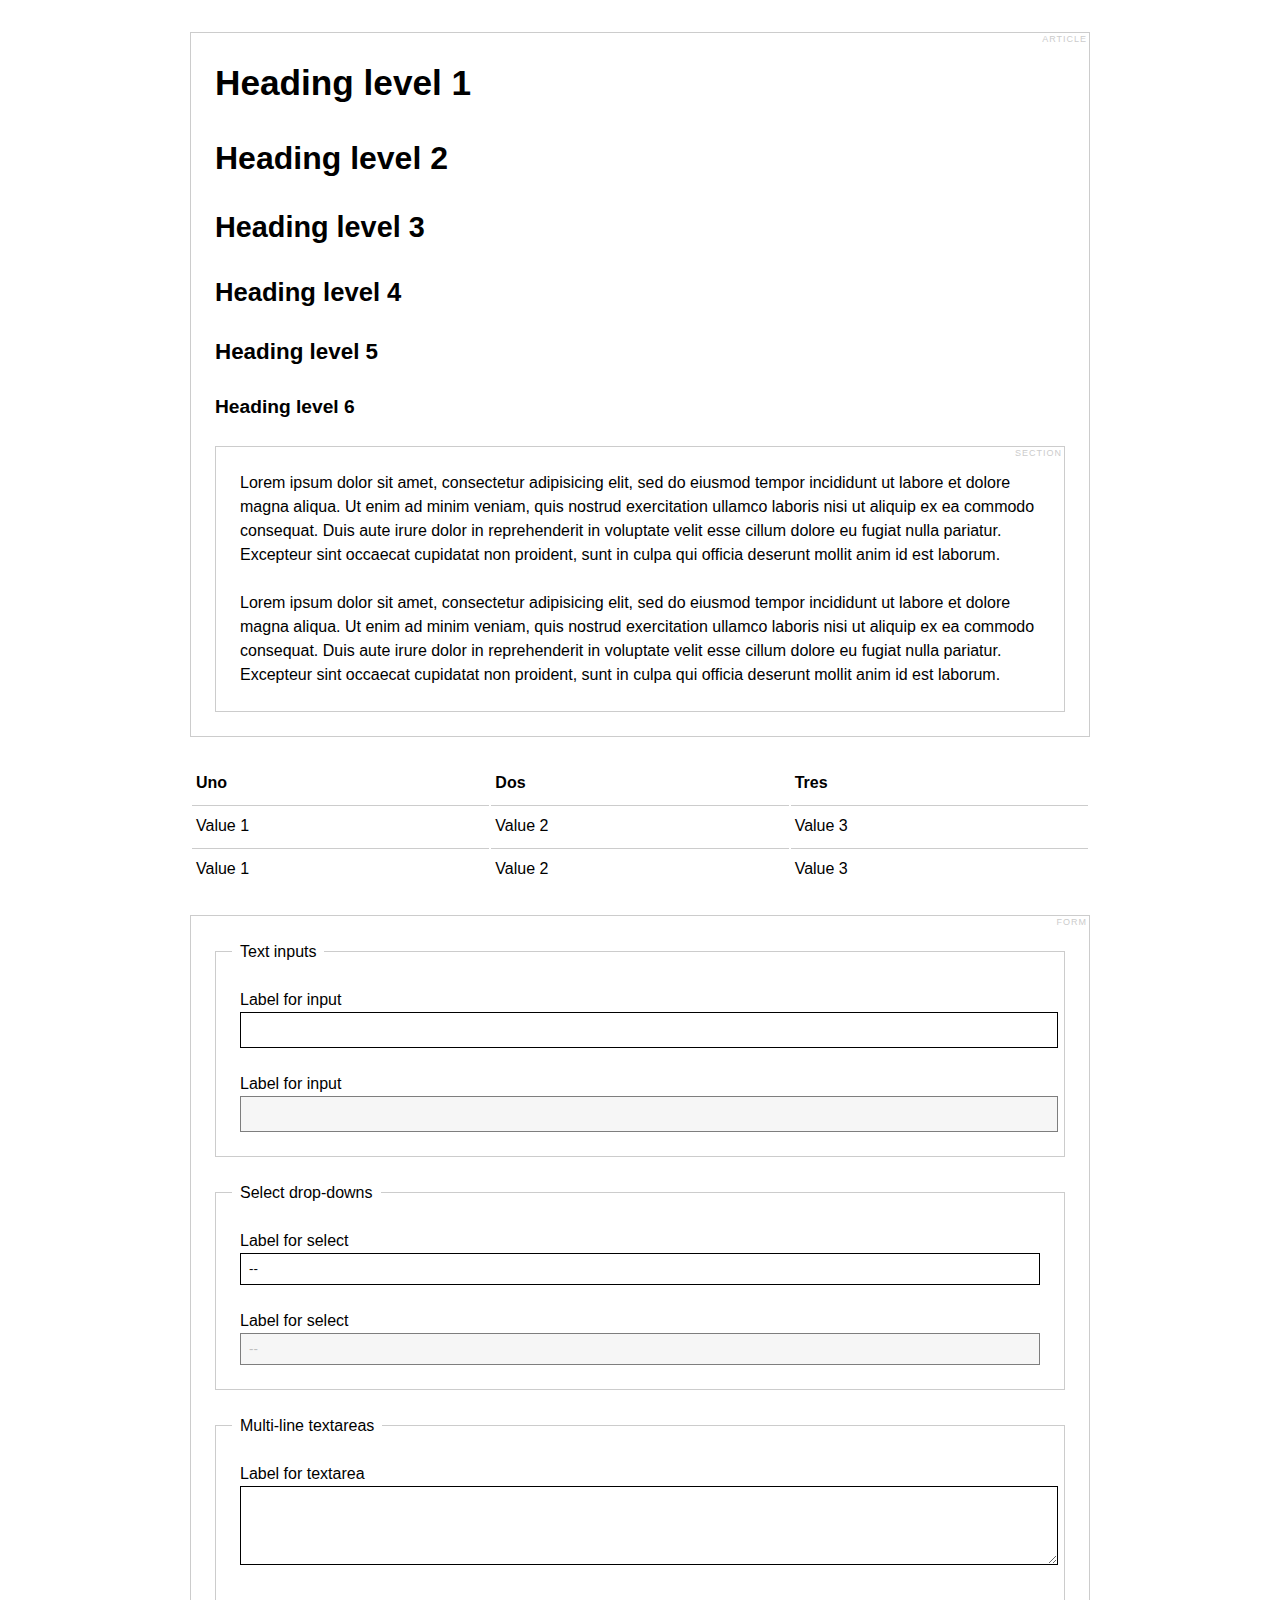
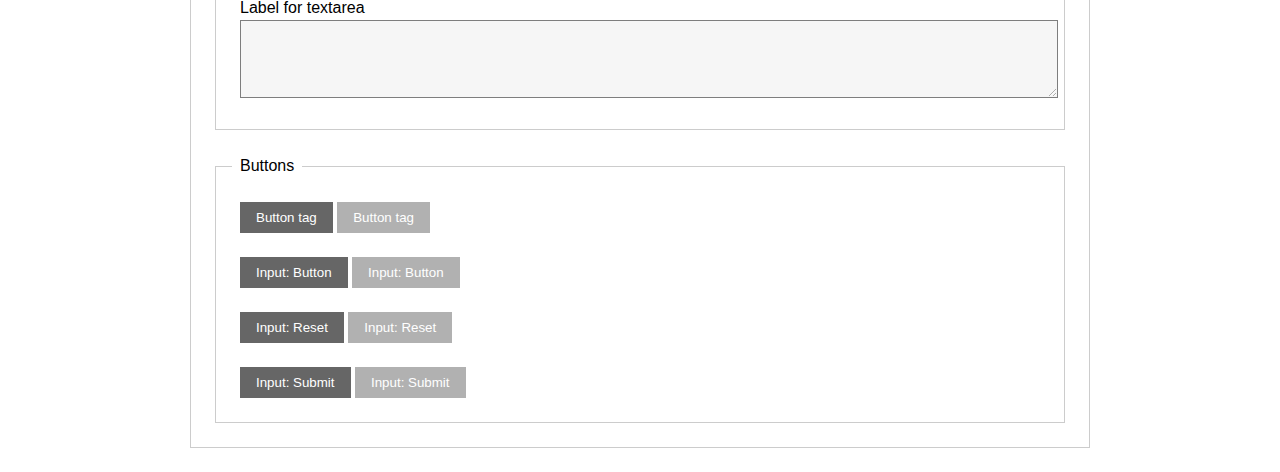
==== index.html @ 030b53e3 "More examples." ====
<!doctype html>
<html lang="en">
<head>
<meta charset="utf-8" />
<meta http-equiv="x-ua-compatible" content="ie=edge" />
<meta name="viewport" content="width=device-width, initial-scale=1, minimum-scale=1, maximum-scale=1" />
<title>Trashy.css - The throwaway CSS library with no class</title>
<link rel="stylesheet" href="./sanitize.css" />
<link rel="stylesheet" href="./trashy.css" />
</head>
<body>

<article>

  <h1>
    Heading level 1
  </h1>

  <h2>
    Heading level 2
  </h2>

  <h3>
    Heading level 3
  </h3>

  <h4>
    Heading level 4
  </h4>

  <h5>
    Heading level 5
  </h5>

  <h6>
    Heading level 6
  </h6>

  <section>

    <p>
      Lorem ipsum dolor sit amet, consectetur adipisicing elit, sed do eiusmod tempor incididunt ut labore et dolore magna aliqua. Ut enim ad minim veniam, quis nostrud exercitation ullamco laboris nisi ut aliquip ex ea commodo consequat. Duis aute irure dolor in reprehenderit in voluptate velit esse cillum dolore eu fugiat nulla pariatur. Excepteur sint occaecat cupidatat non proident, sunt in culpa qui officia deserunt mollit anim id est laborum.
    </p>

    <p>
      Lorem ipsum dolor sit amet, consectetur adipisicing elit, sed do eiusmod tempor incididunt ut labore et dolore magna aliqua. Ut enim ad minim veniam, quis nostrud exercitation ullamco laboris nisi ut aliquip ex ea commodo consequat. Duis aute irure dolor in reprehenderit in voluptate velit esse cillum dolore eu fugiat nulla pariatur. Excepteur sint occaecat cupidatat non proident, sunt in culpa qui officia deserunt mollit anim id est laborum.
    </p>

  </section>

</article>

<table>
  <thead>
    <tr>
      <th>
        Uno
      </th>
      <th>
        Dos
      </th>
      <th>
        Tres
      </th>
    </tr>
  </thead>
  <tbody>
    <tr>
      <td>
        Value 1
      </td>
      <td>
        Value 2
      </td>
      <td>
        Value 3
      </td>
    </tr>
    <tr>
      <td>
        Value 1
      </td>
      <td>
        Value 2
      </td>
      <td>
        Value 3
      </td>
    </tr>
  </tbody>
</table>

<form onsubmit="return false">

  <fieldset>

    <legend>
      Text inputs
    </legend>

    <p>
      <label for="INPUT_ID_1">
        Label for input
      </label>
      <input id="INPUT_ID_1" type="text" />
    </p>

    <p>
      <label for="INPUT_ID_2">
        Label for input
      </label>
      <input id="INPUT_ID_2" type="text" disabled="disabled" />
    </p>

  </fieldset>

  <fieldset>

    <legend>
      Select drop-downs
    </legend>

    <p>
      <label for="SELECT_ID_1">
        Label for select
      </label>
      <select id="SELECT_ID_1">
        <option value="">--</option>
        <option value="1">Option 1</option>
        <option value="2">Option 2</option>
        <option value="3">Option 3</option>
      </select>
    </p>

    <p>
      <label for="SELECT_ID_2">
        Label for select
      </label>
      <select id="SELECT_ID_2" disabled="disabled">
        <option value="">--</option>
        <option value="1">Option 1</option>
        <option value="2">Option 2</option>
        <option value="3">Option 3</option>
      </select>
    </p>

  </fieldset>

  <fieldset>

    <legend>
      Multi-line textareas
    </legend>

    <p>
      <label for="TEXTAREA_ID_1">
        Label for textarea
      </label>
      <textarea id="TEXTAREA_ID_1"></textarea>
    </p>

    <p>
      <label for="TEXTAREA_ID_2">
        Label for textarea
      </label>
      <textarea id="TEXTAREA_ID_2" disabled="disabled"></textarea>
    </p>

  </fieldset>

  <fieldset>

    <legend>
      Buttons
    </legend>

    <p>
      <button>Button tag</button>
      <button disabled="disabled">Button tag</button>
    </p>

    <p>
      <input type="button" value="Input: Button" />
      <input type="button" value="Input: Button" disabled="disabled" />
    </p>

    <p>
      <input type="reset" value="Input: Reset" />
      <input type="reset" value="Input: Reset" disabled="disabled" />
    </p>

    <p>
      <input type="submit" value="Input: Submit" />
      <input type="submit" value="Input: Submit" disabled="disabled" />
    </p>

  </fieldset>

</form>

</body>
</html>
---- trashy.css ----
/*
Set default sans-serif.
==================================================*/

* {
  font-family: sans-serif;
}

/*
Flag "invalid" markup.
==================================================*/

[class],
img:not([alt]) {
  outline: 2px solid red;
}

/*
Pointer cursor.
==================================================*/

a:not([disabled]),
button:not([disabled]),
input[type="button"]:not([disabled]),
input[type="reset"]:not([disabled]),
input[type="submit"]:not([disabled]) {
  cursor: pointer;
}

/*
Disabled state.
==================================================*/

[disabled] {
  cursor: not-allowed;
  opacity: 0.5;
}

/*
Spacing.
==================================================*/

p,
dl,
hr,
h1,
h2,
h3,
h4,
h5,
h6,
ol,
ul,
pre,
table,
address,
fieldset,
figure {
  margin: 0;
  margin-bottom: 1.5rem;
}

/*
Prevent `<body>` from going too wide.
==================================================*/

body {
  max-width: 900px;
  margin-left: auto;
  margin-right: auto;

  line-height: 1.5;

  padding-top: 1.5rem;
  padding-left: 1.5rem;
  padding-right: 1.5rem;
}

/*
"Box" level elements.
==================================================*/

article,
form,
section {
  border: 1px solid #ccc;
  position: relative;

  padding-top: 1.5rem;
  padding-left: 1.5rem;
  padding-right: 1.5rem;

  margin-bottom: 1.5rem;
}

article::before,
form::before,
section::before {
  color: #ccc;
  font-size: 9px;
  letter-spacing: 1px;
  padding-right: 2px;
  text-transform: uppercase;

  position: absolute;
  top: 0;
  right: 0;
}

article::before {
  content: "article";
}

form::before {
  content: "form";
}

section::before {
  content: "section";
}

/*
Headings.
==================================================*/

h1 {
  font-size: 2.2rem;
}

h2 {
  font-size: 2rem;
}

h3 {
  font-size: 1.8rem;
}

h4 {
  font-size: 1.6rem;
}

h5 {
  font-size: 1.4rem;
}

h6 {
  font-size: 1.2rem;
}

/*
Tables.
==================================================*/

table {
  width: 100%;
}

th,
td {
  padding: 0.5rem 0.25rem;
  text-align: left;
}

td {
  border-top: 1px solid #ccc;
}

/*
Form elements.
==================================================*/

/* Buttons. */
button,
input[type="button"],
input[type="reset"],
input[type="submit"],
/* Inputs. */
input[type="date"],
input[type="datetime"],
input[type="datetime-local"],
input[type="email"],
input[type="month"],
input[type="number"],
input[type="password"],
input[type="search"],
input[type="tel"],
input[type="text"],
input[type="time"],
input[type="url"],
input[type="week"],
select,
textarea {
  -webkit-appearance: none;
  border-radius: 0;
}

/*
Buttons.
==================================================*/

button,
input[type="button"],
input[type="reset"],
input[type="submit"] {
  background: #666;
  border: 0;
  color: #fff;
  padding: 0.5rem 1rem;
}

/*
Inputs.
==================================================*/

input[type="date"],
input[type="datetime"],
input[type="datetime-local"],
input[type="email"],
input[type="month"],
input[type="number"],
input[type="password"],
input[type="search"],
input[type="tel"],
input[type="text"],
input[type="time"],
input[type="url"],
input[type="week"],
select,
textarea {
  background: #fff;
  border: 1px solid #000;
  height: 2rem;
  padding-left: 0.5rem;
  padding-right: 0.5rem;
  width: 100%;
}

input[disabled][type="date"],
input[disabled][type="datetime"],
input[disabled][type="datetime-local"],
input[disabled][type="email"],
input[disabled][type="month"],
input[disabled][type="number"],
input[disabled][type="password"],
input[disabled][type="search"],
input[disabled][type="tel"],
input[disabled][type="text"],
input[disabled][type="time"],
input[disabled][type="url"],
input[disabled][type="week"],
select[disabled],
textarea[disabled] {
  background: #eee;
}

textarea {
  min-height: 4rem;
  padding-top: 0.4rem;
  padding-bottom: 0.4rem;
}

/*
Fieldset.
==================================================*/

fieldset {
  border: 1px solid #ccc;
  padding-top: 1.5rem;
  padding-left: 1.5rem;
  padding-right: 1.5rem;
  padding-bottom: 0;
}

legend {
  margin-left: -0.5rem;
  padding-left: 0.5rem;
  padding-right: 0.5rem;
}
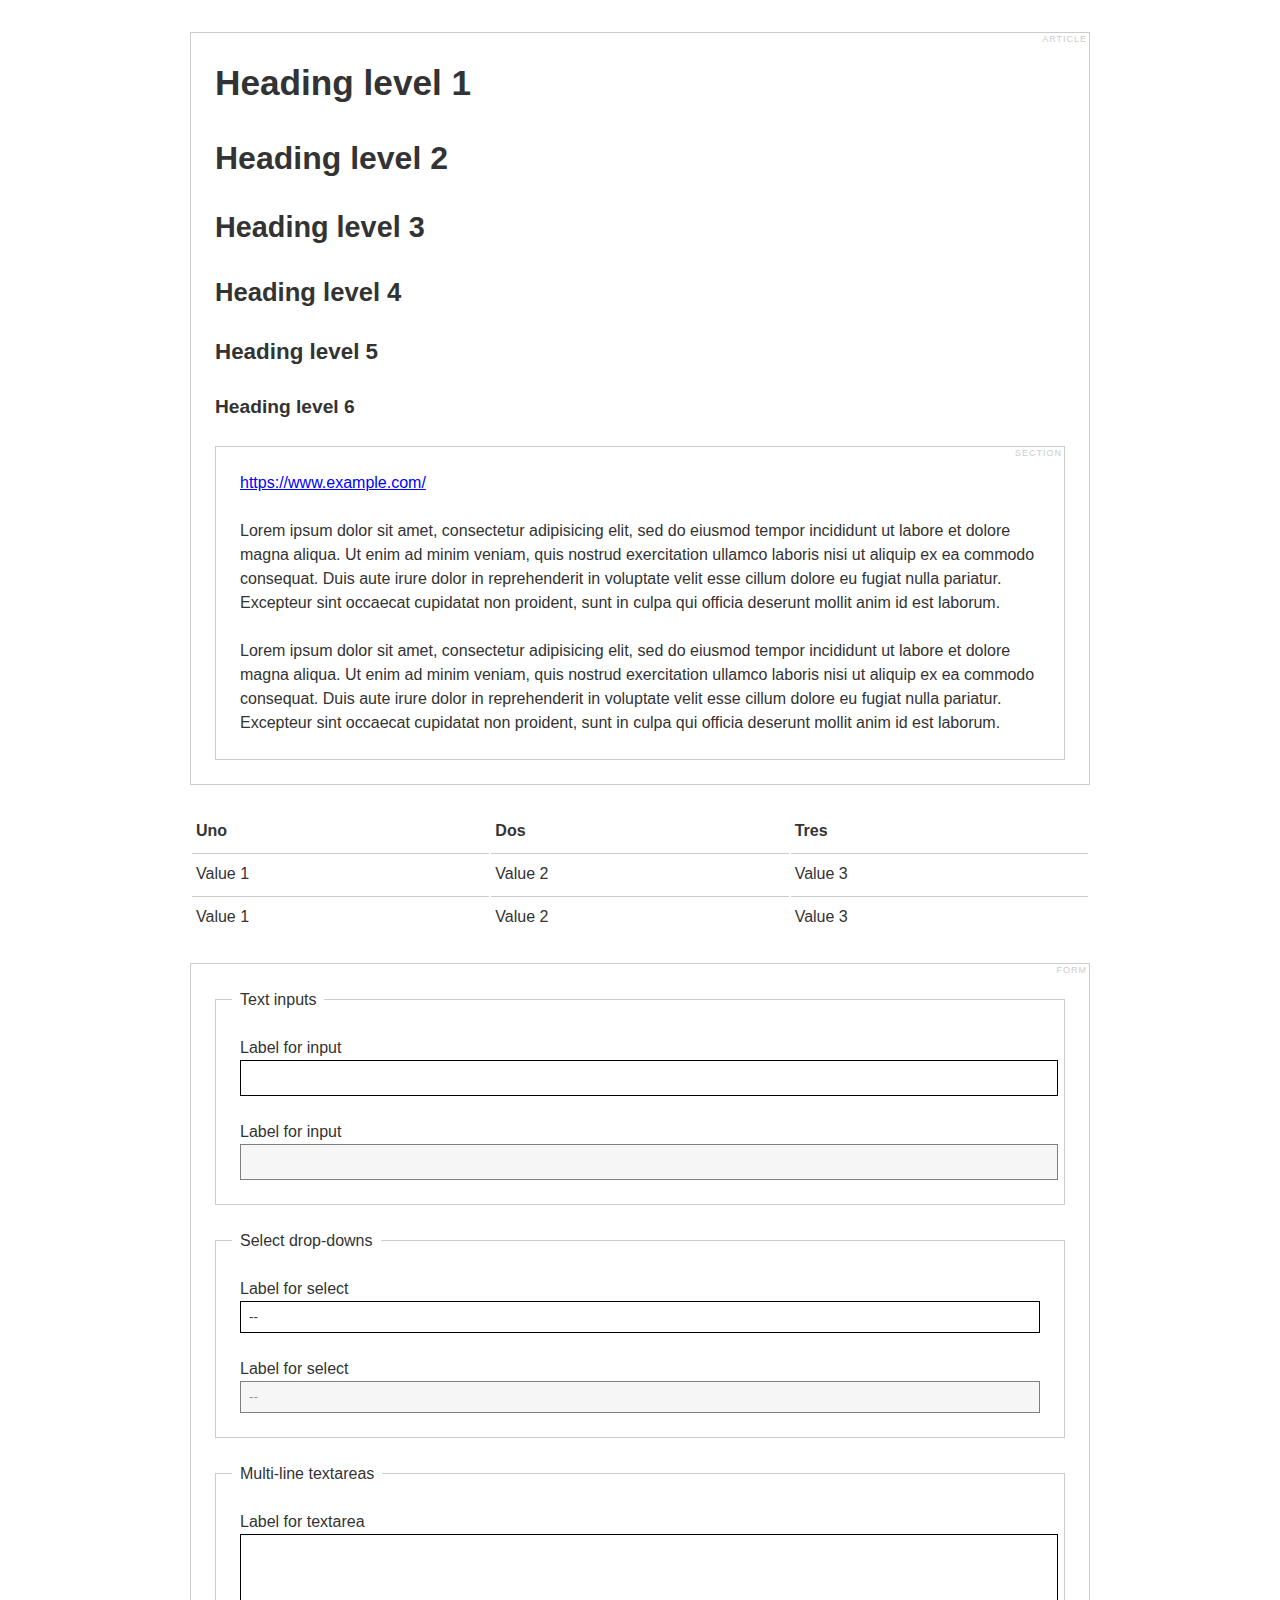
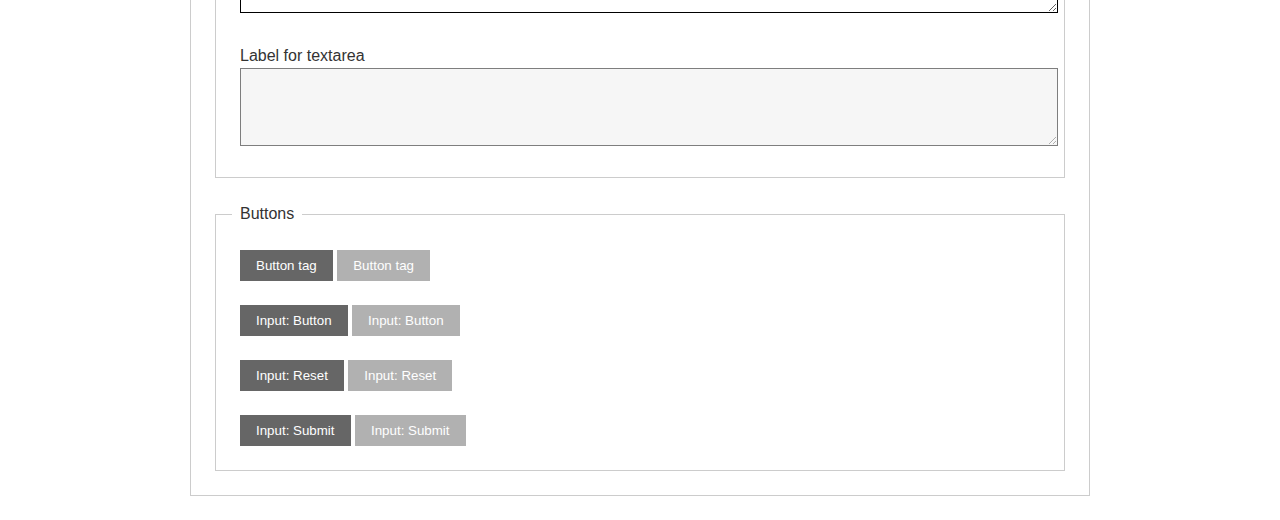
==== commit 94bc7043: "More example stuff." ====
--- a/index.html
+++ b/index.html
@@ -37,6 +37,12 @@
   </h6>
 
   <section>
+
+    <p>
+      <a href="https://www.example.com/">
+        https://www.example.com/
+      </a>
+    </p>
 
     <p>
       Lorem ipsum dolor sit amet, consectetur adipisicing elit, sed do eiusmod tempor incididunt ut labore et dolore magna aliqua. Ut enim ad minim veniam, quis nostrud exercitation ullamco laboris nisi ut aliquip ex ea commodo consequat. Duis aute irure dolor in reprehenderit in voluptate velit esse cillum dolore eu fugiat nulla pariatur. Excepteur sint occaecat cupidatat non proident, sunt in culpa qui officia deserunt mollit anim id est laborum.
--- a/trashy.css
+++ b/trashy.css
@@ -13,6 +13,23 @@
 [class],
 img:not([alt]) {
   outline: 2px solid red;
+}
+
+/*
+Links.
+==================================================*/
+
+a:not([class]) {
+  color: #00f;
+}
+
+/*
+Disabled state.
+==================================================*/
+
+[disabled] {
+  cursor: not-allowed;
+  opacity: 0.5;
 }
 
 /*
@@ -25,15 +42,6 @@
 input[type="reset"]:not([disabled]),
 input[type="submit"]:not([disabled]) {
   cursor: pointer;
-}
-
-/*
-Disabled state.
-==================================================*/
-
-[disabled] {
-  cursor: not-allowed;
-  opacity: 0.5;
 }
 
 /*
@@ -61,8 +69,13 @@
 }
 
 /*
-Prevent `<body>` from going too wide.
-==================================================*/
+Body styles.
+==================================================*/
+
+html {
+  background: #fff;
+  color: #333;
+}
 
 body {
   max-width: 900px;
@@ -168,6 +181,13 @@
 /*
 Form elements.
 ==================================================*/
+
+button,
+input,
+select,
+textarea {
+  color: inherit;
+}
 
 /* Buttons. */
 button,
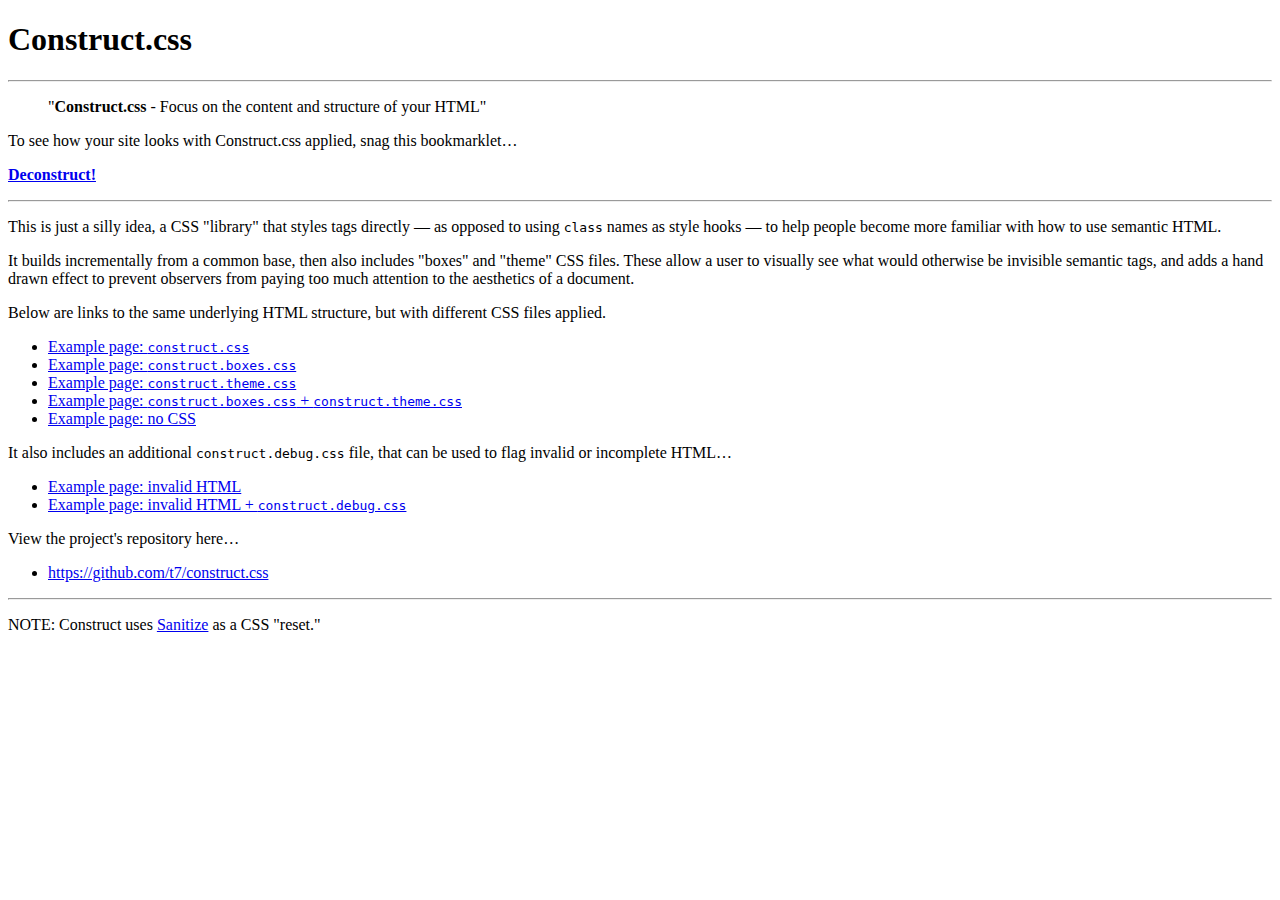
==== commit d6881291: "Update index.html" ====
--- a/index.html
+++ b/index.html
@@ -4,205 +4,126 @@
 <meta charset="utf-8" />
 <meta http-equiv="x-ua-compatible" content="ie=edge" />
 <meta name="viewport" content="width=device-width, initial-scale=1, minimum-scale=1, maximum-scale=1" />
-<title>Trashy.css - The throwaway CSS library with no class</title>
-<link rel="stylesheet" href="./sanitize.css" />
-<link rel="stylesheet" href="./trashy.css" />
+<title>Construct.css - Focus on the content and structure of your HTML</title>
+<!-- FONTS. -->
+<link rel="stylesheet" href="https://fonts.googleapis.com/css?family=Pangolin" />
+<!-- STYLES. -->
+<link rel="stylesheet" href="./css/sanitize.css" />
+<link rel="stylesheet" href="./css/construct.css" />
 </head>
 <body>
 
-<article>
+<header role="banner">
 
   <h1>
-    Heading level 1
+    Construct.css
   </h1>
 
-  <h2>
-    Heading level 2
-  </h2>
+  <hr />
 
-  <h3>
-    Heading level 3
-  </h3>
+</header>
 
-  <h4>
-    Heading level 4
-  </h4>
+<main role="main">
 
-  <h5>
-    Heading level 5
-  </h5>
+  <article>
 
-  <h6>
-    Heading level 6
-  </h6>
-
-  <section>
+    <blockquote>
+      <p>
+        "<b>Construct.css</b> - Focus on the content and structure of your HTML"
+      </p>
+    </blockquote>
 
     <p>
-      <a href="https://www.example.com/">
-        https://www.example.com/
-      </a>
+      To see how your site looks with Construct.css applied, snag this bookmarklet…
     </p>
 
     <p>
-      Lorem ipsum dolor sit amet, consectetur adipisicing elit, sed do eiusmod tempor incididunt ut labore et dolore magna aliqua. Ut enim ad minim veniam, quis nostrud exercitation ullamco laboris nisi ut aliquip ex ea commodo consequat. Duis aute irure dolor in reprehenderit in voluptate velit esse cillum dolore eu fugiat nulla pariatur. Excepteur sint occaecat cupidatat non proident, sunt in culpa qui officia deserunt mollit anim id est laborum.
+      <b>
+        <a href="javascript:(function(d){var%20f=Array.prototype.forEach;var%20linkTags=d.querySelectorAll('[rel=\'stylesheet\']');var%20styleTags=d.querySelectorAll('style');f.call(linkTags,function(x){x.rel=''});f.call(styleTags,function(x){x.innerHTML=''});var%20newLink=d.createElement('link');newLink.rel='stylesheet';newLink.href='https://t7.github.io/construct.css/css/bookmarklet.css';d.head.appendChild(newLink)})(document);">
+          Deconstruct!
+        </a>
+      </b>
+    </p>
+
+    <hr />
+
+    <p>
+      This is just a silly idea, a CSS "library" that styles tags directly — as opposed to using <code>class</code> names as style hooks — to help people become more familiar with how to use semantic HTML.
     </p>
 
     <p>
-      Lorem ipsum dolor sit amet, consectetur adipisicing elit, sed do eiusmod tempor incididunt ut labore et dolore magna aliqua. Ut enim ad minim veniam, quis nostrud exercitation ullamco laboris nisi ut aliquip ex ea commodo consequat. Duis aute irure dolor in reprehenderit in voluptate velit esse cillum dolore eu fugiat nulla pariatur. Excepteur sint occaecat cupidatat non proident, sunt in culpa qui officia deserunt mollit anim id est laborum.
-    </p>
-
-  </section>
-
-</article>
-
-<table>
-  <thead>
-    <tr>
-      <th>
-        Uno
-      </th>
-      <th>
-        Dos
-      </th>
-      <th>
-        Tres
-      </th>
-    </tr>
-  </thead>
-  <tbody>
-    <tr>
-      <td>
-        Value 1
-      </td>
-      <td>
-        Value 2
-      </td>
-      <td>
-        Value 3
-      </td>
-    </tr>
-    <tr>
-      <td>
-        Value 1
-      </td>
-      <td>
-        Value 2
-      </td>
-      <td>
-        Value 3
-      </td>
-    </tr>
-  </tbody>
-</table>
-
-<form onsubmit="return false">
-
-  <fieldset>
-
-    <legend>
-      Text inputs
-    </legend>
-
-    <p>
-      <label for="INPUT_ID_1">
-        Label for input
-      </label>
-      <input id="INPUT_ID_1" type="text" />
+      It builds incrementally from a common base, then also includes "boxes" and "theme" CSS files. These allow a user to visually see what would otherwise be invisible semantic tags, and adds a hand drawn effect to prevent observers from paying too much attention to the aesthetics of a document.
     </p>
 
     <p>
-      <label for="INPUT_ID_2">
-        Label for input
-      </label>
-      <input id="INPUT_ID_2" type="text" disabled="disabled" />
+      Below are links to the same underlying HTML structure, but with different CSS files applied.
     </p>
 
-  </fieldset>
-
-  <fieldset>
-
-    <legend>
-      Select drop-downs
-    </legend>
+    <ul>
+      <li>
+        <a href="./example.html">
+          Example page: <code>construct.css</code>
+        </a>
+      </li>
+      <li>
+        <a href="./example-boxes.html">
+          Example page: <code>construct.boxes.css</code>
+        </a>
+      </li>
+      <li>
+        <a href="./example-theme.html">
+          Example page: <code>construct.theme.css</code>
+        </a>
+      </li>
+      <li>
+        <a href="./example-boxes-and-theme.html">
+          Example page: <code>construct.boxes.css</code> + <code>construct.theme.css</code>
+        </a>
+      </li>
+      <li>
+        <a href="./example-no-css.html">
+          Example page: no CSS
+        </a>
+      </li>
+    </ul>
 
     <p>
-      <label for="SELECT_ID_1">
-        Label for select
-      </label>
-      <select id="SELECT_ID_1">
-        <option value="">--</option>
-        <option value="1">Option 1</option>
-        <option value="2">Option 2</option>
-        <option value="3">Option 3</option>
-      </select>
+      It also includes an additional <code>construct.debug.css</code> file, that can be used to flag invalid or incomplete HTML…
     </p>
 
+    <ul>
+      <li>
+        <a href="./example-invalid.html">Example page: invalid HTML</a>
+      </li>
+
+      <li>
+        <a href="./example-invalid-with-debug.html">Example page: invalid HTML + <code>construct.debug.css</code></a>
+      </li>
+    </ul>
+
     <p>
-      <label for="SELECT_ID_2">
-        Label for select
-      </label>
-      <select id="SELECT_ID_2" disabled="disabled">
-        <option value="">--</option>
-        <option value="1">Option 1</option>
-        <option value="2">Option 2</option>
-        <option value="3">Option 3</option>
-      </select>
+      View the project's repository here…
     </p>
 
-  </fieldset>
+    <ul>
+      <li>
+        <a href="https://github.com/t7/construct.css">https://github.com/t7/construct.css</a>
+      </li>
+    </ul>
 
-  <fieldset>
+  </article>
 
-    <legend>
-      Multi-line textareas
-    </legend>
+</main>
 
-    <p>
-      <label for="TEXTAREA_ID_1">
-        Label for textarea
-      </label>
-      <textarea id="TEXTAREA_ID_1"></textarea>
-    </p>
+<footer role="contentinfo">
 
-    <p>
-      <label for="TEXTAREA_ID_2">
-        Label for textarea
-      </label>
-      <textarea id="TEXTAREA_ID_2" disabled="disabled"></textarea>
-    </p>
+  <hr />
 
-  </fieldset>
+  <p>
+    NOTE: Construct uses <a href="https://csstools.github.io/sanitize.css/">Sanitize</a> as a CSS "reset."
+  </p>
 
-  <fieldset>
-
-    <legend>
-      Buttons
-    </legend>
-
-    <p>
-      <button>Button tag</button>
-      <button disabled="disabled">Button tag</button>
-    </p>
-
-    <p>
-      <input type="button" value="Input: Button" />
-      <input type="button" value="Input: Button" disabled="disabled" />
-    </p>
-
-    <p>
-      <input type="reset" value="Input: Reset" />
-      <input type="reset" value="Input: Reset" disabled="disabled" />
-    </p>
-
-    <p>
-      <input type="submit" value="Input: Submit" />
-      <input type="submit" value="Input: Submit" disabled="disabled" />
-    </p>
-
-  </fieldset>
-
-</form>
+</footer>
 
 </body>
 </html>
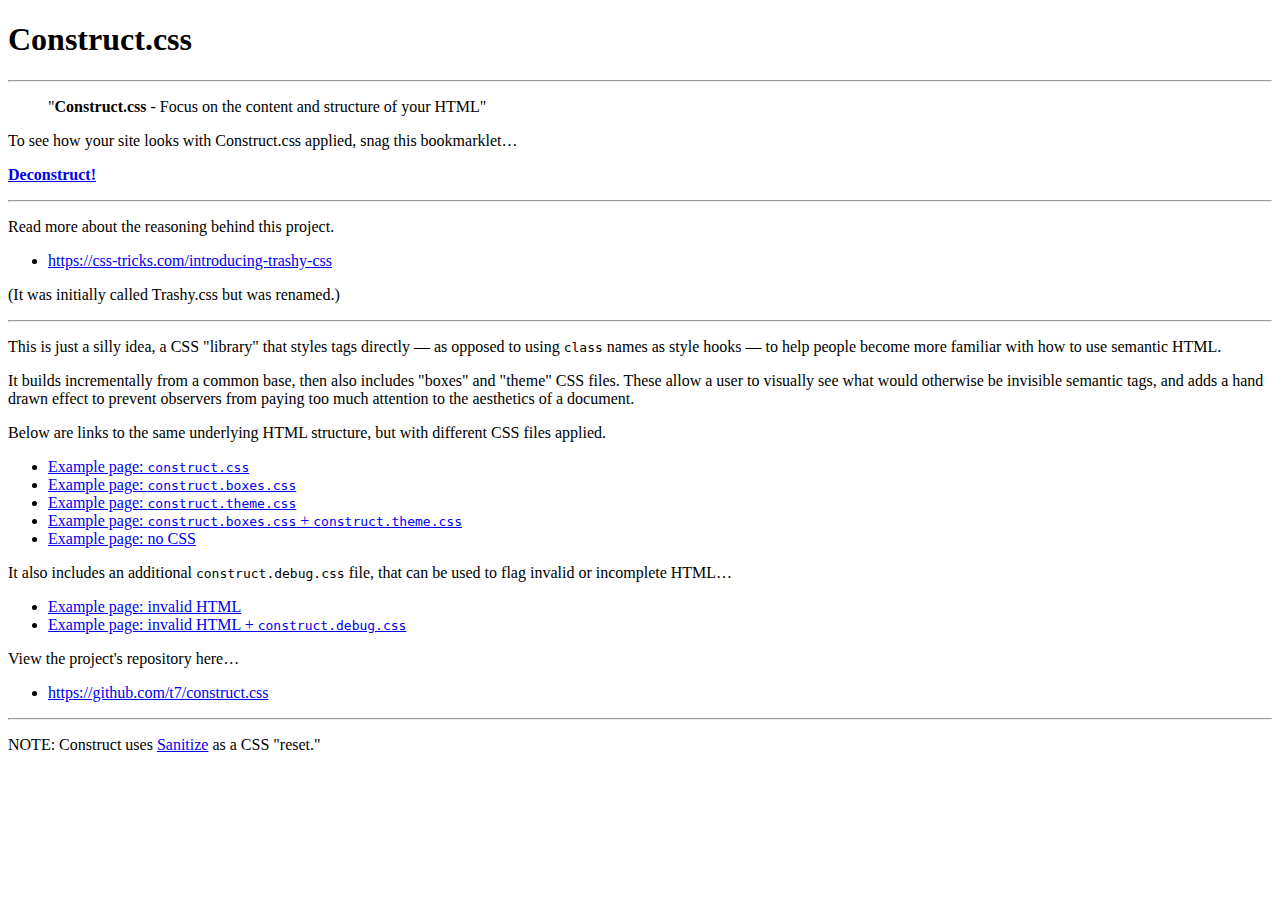
==== commit 0edbf4d1: "Adding link to the CSS Tricks article" ====
--- a/index.html
+++ b/index.html
@@ -43,6 +43,22 @@
           Deconstruct!
         </a>
       </b>
+    </p>
+
+    <hr />
+
+    <p>
+      Read more about the reasoning behind this project.
+    </p>
+
+    <ul>
+      <li>
+        <a href="https://css-tricks.com/introducing-trashy-css">https://css-tricks.com/introducing-trashy-css</a>
+      </li>
+    </ul>
+
+    <p>
+      (It was initially called Trashy.css but was renamed.)
     </p>
 
     <hr />
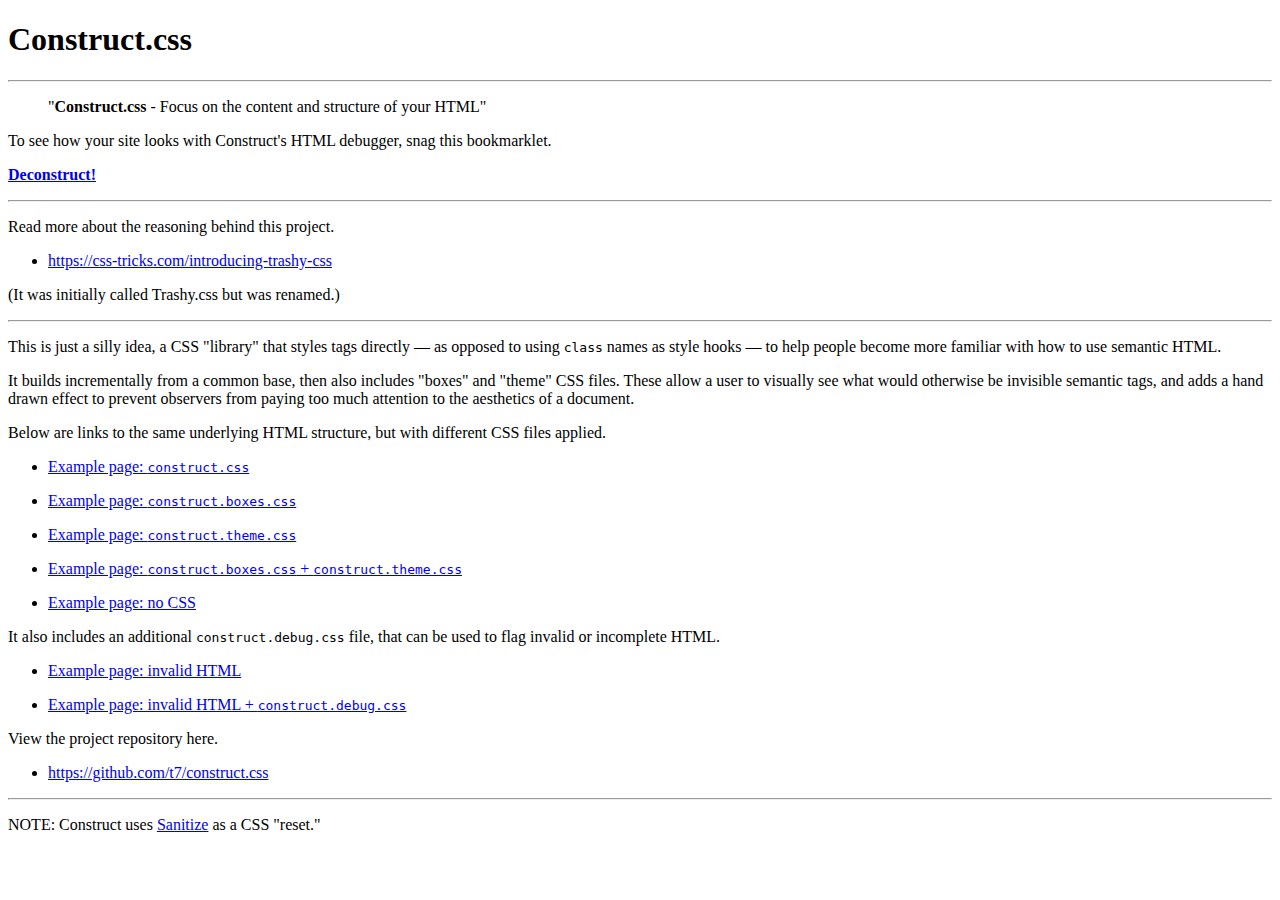
==== commit a378636d: "Small docs update" ====
--- a/index.html
+++ b/index.html
@@ -34,7 +34,7 @@
     </blockquote>
 
     <p>
-      To see how your site looks with Construct.css applied, snag this bookmarklet…
+      To see how your site looks with Construct's HTML debugger, snag this bookmarklet.
     </p>
 
     <p>
@@ -77,48 +77,66 @@
 
     <ul>
       <li>
-        <a href="./example.html">
-          Example page: <code>construct.css</code>
-        </a>
+        <p>
+          <a href="./example.html">
+            Example page: <code>construct.css</code>
+          </a>
+        </p>
       </li>
+
       <li>
-        <a href="./example-boxes.html">
-          Example page: <code>construct.boxes.css</code>
-        </a>
+        <p>
+          <a href="./example-boxes.html">
+            Example page: <code>construct.boxes.css</code>
+          </a>
+        </p>
       </li>
+
       <li>
-        <a href="./example-theme.html">
-          Example page: <code>construct.theme.css</code>
-        </a>
+        <p>
+          <a href="./example-theme.html">
+            Example page: <code>construct.theme.css</code>
+          </a>
+        </p>
       </li>
+
       <li>
-        <a href="./example-boxes-and-theme.html">
-          Example page: <code>construct.boxes.css</code> + <code>construct.theme.css</code>
-        </a>
+        <p>
+          <a href="./example-boxes-and-theme.html">
+            Example page: <code>construct.boxes.css</code> + <code>construct.theme.css</code>
+          </a>
+        </p>
       </li>
+
       <li>
-        <a href="./example-no-css.html">
-          Example page: no CSS
-        </a>
+        <p>
+          <a href="./example-no-css.html">
+            Example page: no CSS
+          </a>
+        </p>
       </li>
     </ul>
 
     <p>
-      It also includes an additional <code>construct.debug.css</code> file, that can be used to flag invalid or incomplete HTML…
+      It also includes an additional <code>construct.debug.css</code> file, that can be used to flag invalid or incomplete HTML.
     </p>
 
     <ul>
       <li>
-        <a href="./example-invalid.html">Example page: invalid HTML</a>
+        <p>
+          <a href="./example-invalid.html">Example page: invalid HTML</a>
+        </p>
       </li>
 
       <li>
-        <a href="./example-invalid-with-debug.html">Example page: invalid HTML + <code>construct.debug.css</code></a>
+        <p>
+          <a href="./example-invalid-with-debug.html">Example page: invalid HTML + <code>construct.debug.css</code></a>
+        </p>
       </li>
     </ul>
 
     <p>
-      View the project's repository here…
+      View the project repository here.
     </p>
 
     <ul>
